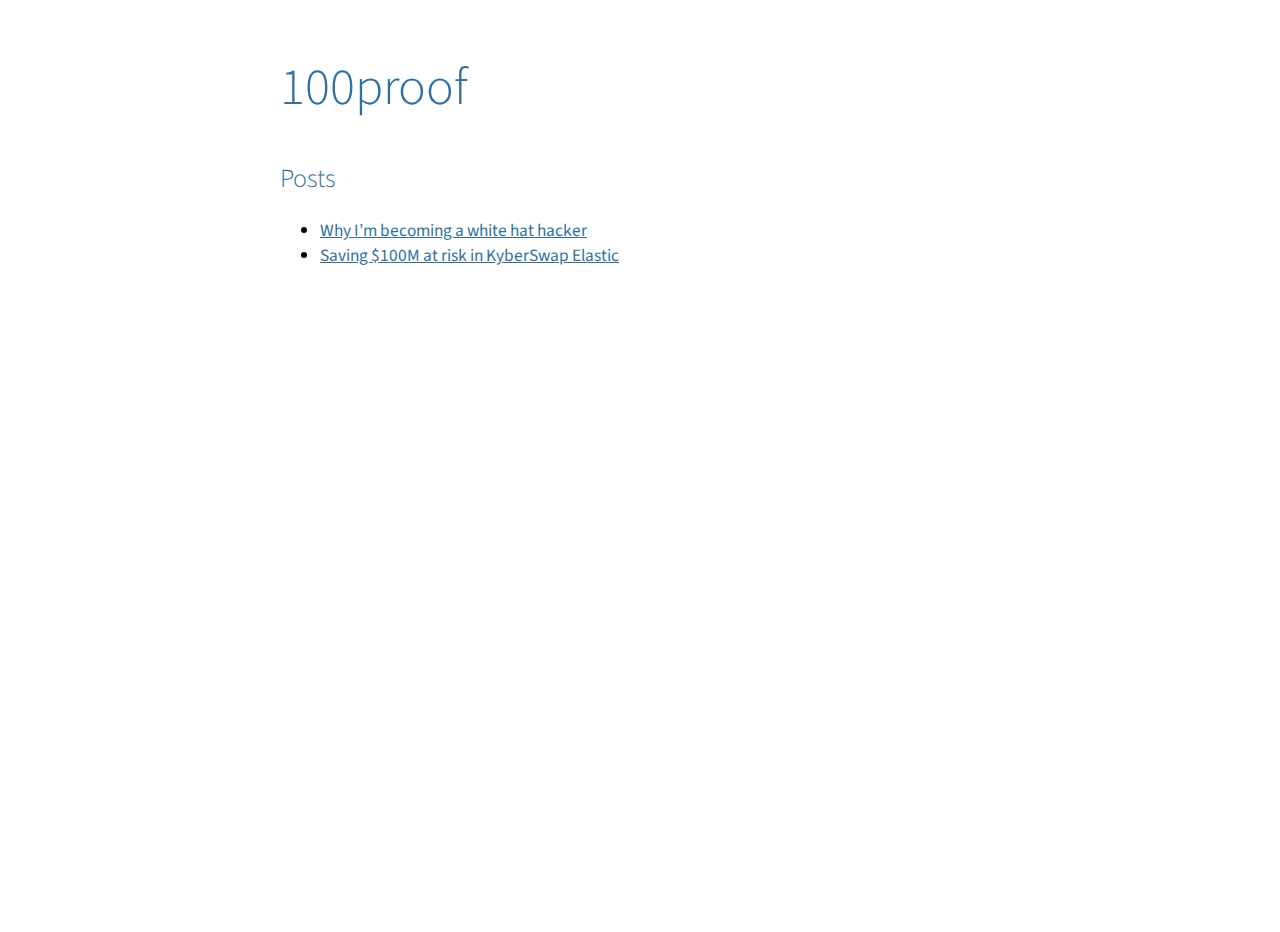
==== index.html @ 9314133e "Add KyberSwap post mortem" ====
<!DOCTYPE html>
<html xmlns="http://www.w3.org/1999/xhtml" lang="" xml:lang="">
<head>
  <meta charset="utf-8" />
  <meta name="generator" content="pandoc" />
  <meta name="viewport" content="width=device-width, initial-scale=1.0, user-scalable=yes" />
  <title>index</title>
  <style>
    code{white-space: pre-wrap;}
    span.smallcaps{font-variant: small-caps;}
    span.underline{text-decoration: underline;}
    div.column{display: inline-block; vertical-align: top; width: 50%;}
    div.hanging-indent{margin-left: 1.5em; text-indent: -1.5em;}
    ul.task-list{list-style: none;}
    .display.math{display: block; text-align: center; margin: 0.5rem auto;}
  </style>
  <link rel="stylesheet" type="text/css" href="https://fonts.googleapis.com/css2?family=Source+Sans+Pro:ital,wght@0,300;0,400;0,600;0,700;0,900;1,300;1,400;1,700">
  <link rel="stylesheet" href="./css/style.css" />
  <!--[if lt IE 9]>
    <script src="//cdnjs.cloudflare.com/ajax/libs/html5shiv/3.7.3/html5shiv-printshiv.min.js"></script>
  <![endif]-->
</head>
<!-- Google tag (gtag.js) -->
<script async src="https://www.googletagmanager.com/gtag/js?id=G-9E4B6L743K"></script>
<script>
  window.dataLayer = window.dataLayer || [];
  function gtag(){dataLayer.push(arguments);}
  gtag('js', new Date());

  gtag('config', 'G-9E4B6L743K');
</script>
<body>
<h1 id="proof">100proof</h1>
<h2 id="posts">Posts</h2>
<ul>
<li><a href="./why-white-hat-hacker.html">Why I’m becoming a white hat
hacker</a></li>
<li><a href="./kyberswap-post-mortem.html">Saving $100M at risk in
KyberSwap Elastic</a></li>
</ul>
</body>
</html>
---- css/style.css ----
html {
  min-height: 100%;
  height: 100%;
  max-width: 100%;
  margin: 0;
  padding: 2ch;
}

body {
  font-family: Source Sans Pro, Helvetica;
  font-weight: 400;
  font-size: 13pt;
  margin: auto;
  max-width: 80ch;
  width: 100%;
  flex-grow: 1;
/*  padding: 4ch; */

}

h1, h2, h3, h4, h5, h6 {
    font-weight: 300;
    color: #3070a0;
}

h1 {
    font-size: 3em;
}

p {
  color: #333333;
  line-height: 1.3em;
}

.author {
  font-size: 2em;
  font-weight: 300;
  color: #4080b0;
}

.date {
  font-size: 2em;
  font-weight: 300;
  color: #4080b0;
}

pre {
    padding: 10px 10px 10px 10px;
    font-size: 10pt;
}

pre.Agda {
    background-color: #EEEEFF;
    overflow: auto;
}

code {
    padding: 1px 2px 1px 2px;
    background-color: #EEEEFF;
    font-size: 10pt;
}

div.sourceCode {
    padding: 10px 10px 10px 10px;
    background-color: #EEEEFF;
    font-size: 10pt;
}

a:link {
  color: #3070a0;
}

a:visited {
  color: #3070a0;
}
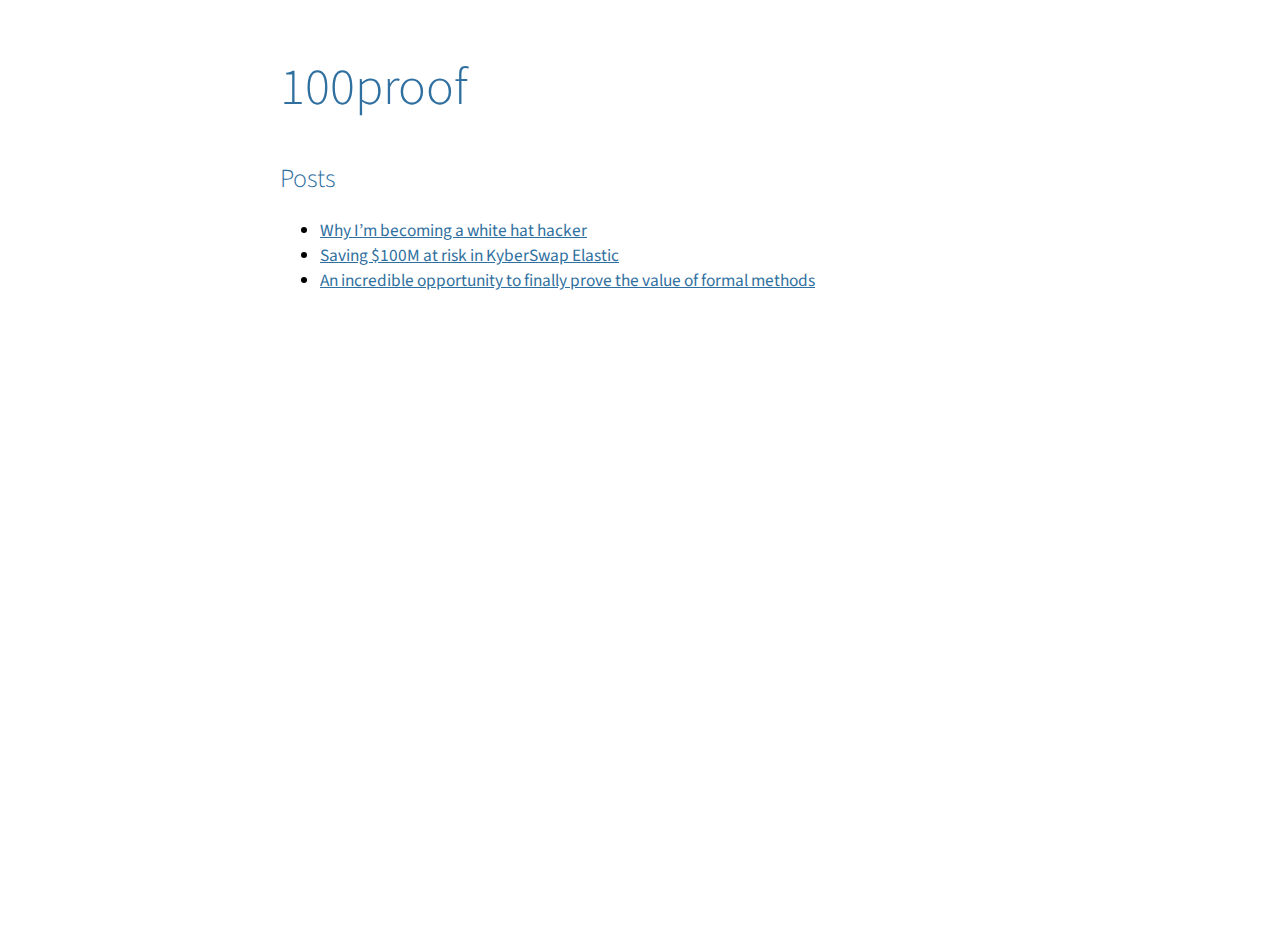
==== commit ac56c450: "Add open letter post" ====
--- a/index.html
+++ b/index.html
@@ -37,6 +37,8 @@
 hacker</a></li>
 <li><a href="./kyberswap-post-mortem.html">Saving $100M at risk in
 KyberSwap Elastic</a></li>
+<li><a href="./open-letter-on-fm.html">An incredible opportunity to
+finally prove the value of formal methods</a></li>
 </ul>
 </body>
 </html>
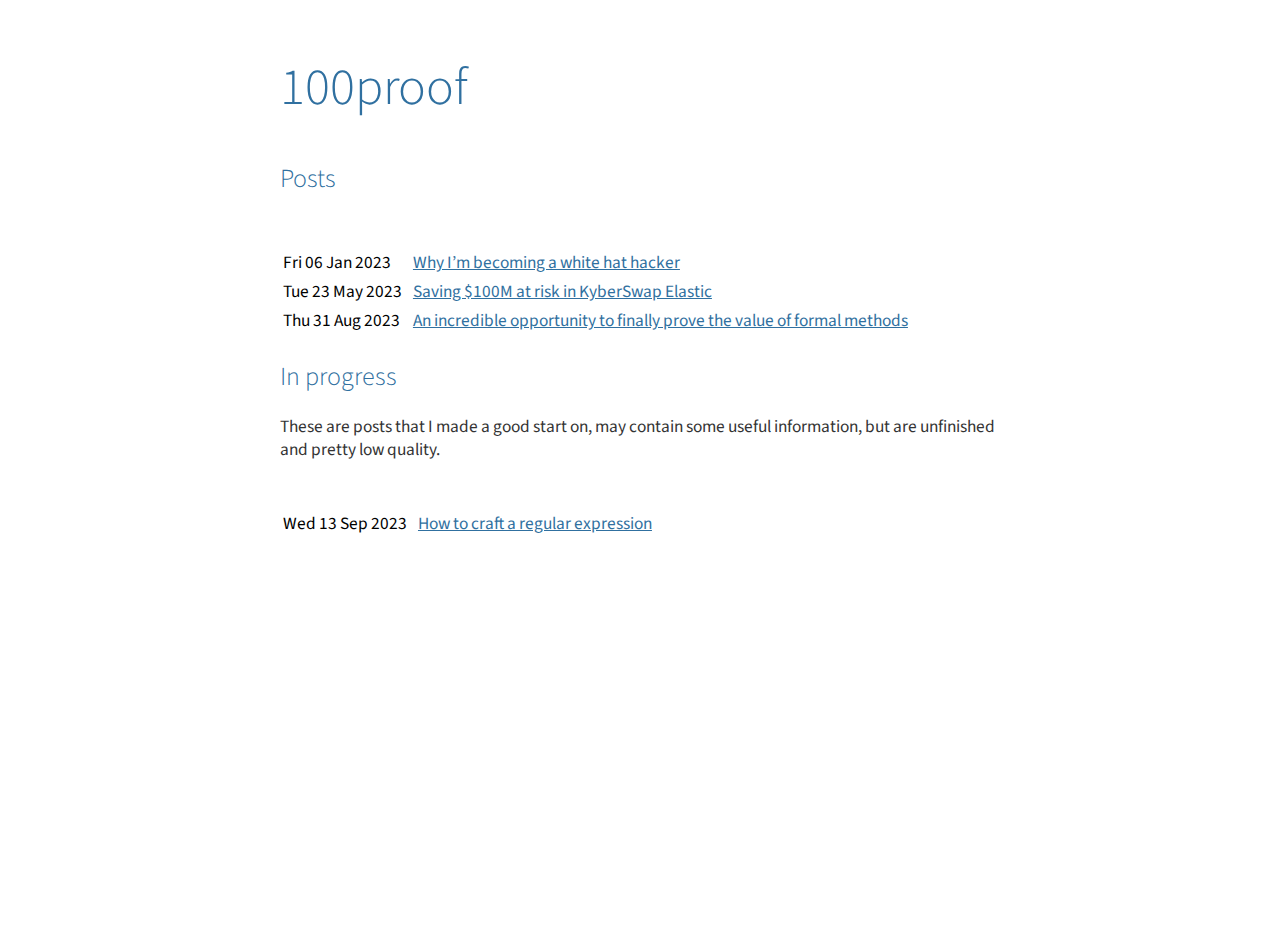
==== commit 9cdf3f9d: "Add post on how to craft a regex" ====
--- a/index.html
+++ b/index.html
@@ -31,14 +31,63 @@
 </script>
 <body>
 <h1 id="proof">100proof</h1>
+<style>
+td, th {
+   border: none!important;
+   padding-right:  5pt;
+}
+</style>
 <h2 id="posts">Posts</h2>
-<ul>
-<li><a href="./why-white-hat-hacker.html">Why I’m becoming a white hat
-hacker</a></li>
-<li><a href="./kyberswap-post-mortem.html">Saving $100M at risk in
-KyberSwap Elastic</a></li>
-<li><a href="./open-letter-on-fm.html">An incredible opportunity to
-finally prove the value of formal methods</a></li>
-</ul>
+<table>
+<colgroup>
+<col style="width: 19%" />
+<col style="width: 80%" />
+</colgroup>
+<thead>
+<tr class="header">
+<th> </th>
+<th> </th>
+</tr>
+</thead>
+<tbody>
+<tr class="odd">
+<td>Fri 06 Jan 2023</td>
+<td><a href="./why-white-hat-hacker.html">Why I’m becoming a white hat
+hacker</a></td>
+</tr>
+<tr class="even">
+<td>Tue 23 May 2023</td>
+<td><a href="./kyberswap-post-mortem.html">Saving $100M at risk in
+KyberSwap Elastic</a></td>
+</tr>
+<tr class="odd">
+<td>Thu 31 Aug 2023</td>
+<td><a href="./open-letter-on-fm.html">An incredible opportunity to
+finally prove the value of formal methods</a></td>
+</tr>
+</tbody>
+</table>
+<h2 id="in-progress">In progress</h2>
+<p>These are posts that I made a good start on, may contain some useful
+information, but are unfinished and pretty low quality.</p>
+<table>
+<colgroup>
+<col style="width: 19%" />
+<col style="width: 80%" />
+</colgroup>
+<thead>
+<tr class="header">
+<th> </th>
+<th> </th>
+</tr>
+</thead>
+<tbody>
+<tr class="odd">
+<td>Wed 13 Sep 2023</td>
+<td><a href="./how-to-craft-a-regex.html">How to craft a regular
+expression</a></td>
+</tr>
+</tbody>
+</table>
 </body>
 </html>
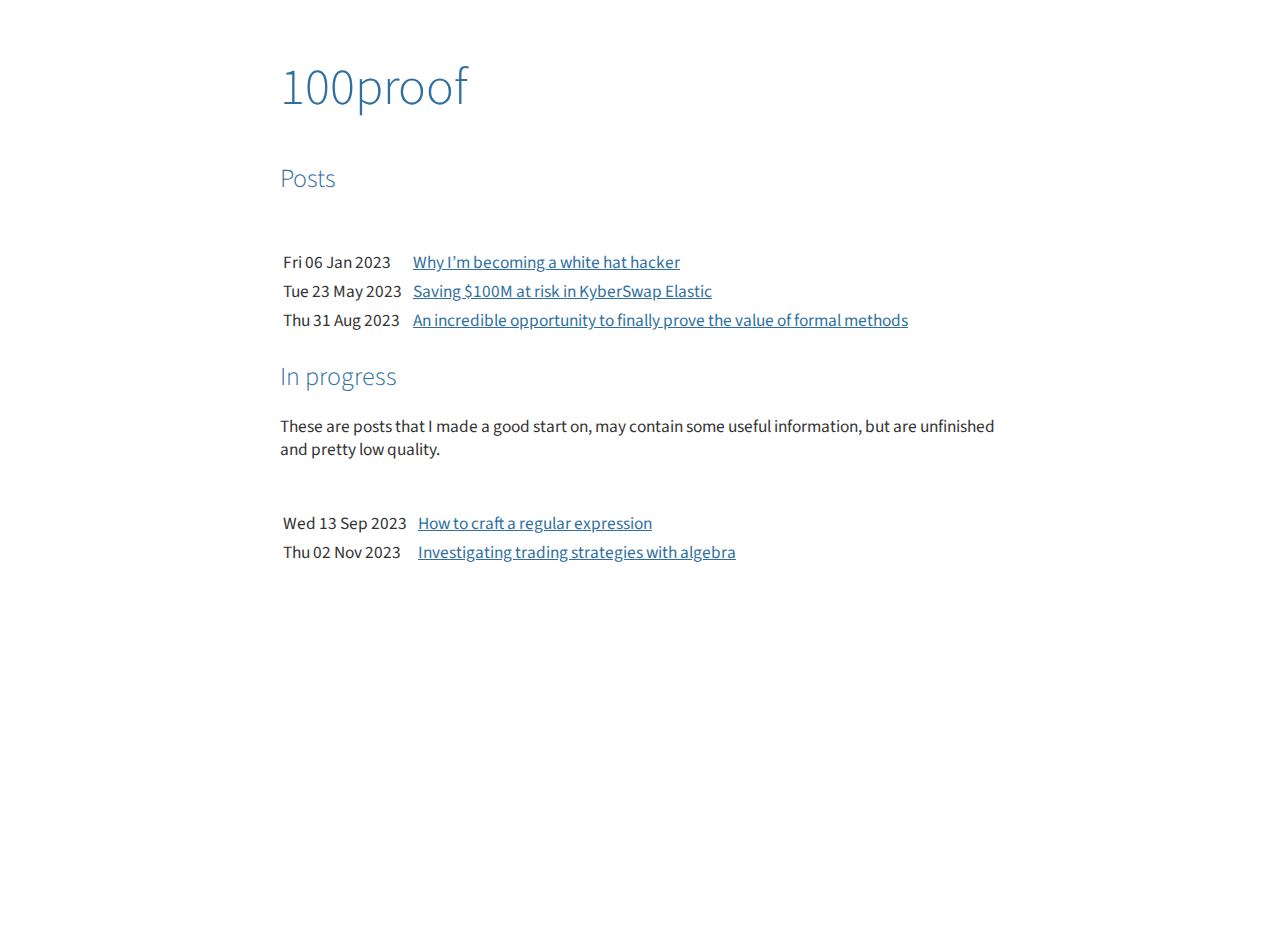
==== commit 0c7e90fb: "Add new post and update HTML for old posts" ====
--- a/index.html
+++ b/index.html
@@ -15,6 +15,7 @@
     .display.math{display: block; text-align: center; margin: 0.5rem auto;}
   </style>
   <link rel="stylesheet" type="text/css" href="https://fonts.googleapis.com/css2?family=Source+Sans+Pro:ital,wght@0,300;0,400;0,600;0,700;0,900;1,300;1,400;1,700">
+  <link rel="stylesheet" href="./css/katex.min.css" />
   <link rel="stylesheet" href="./css/style.css" />
   <!--[if lt IE 9]>
     <script src="//cdnjs.cloudflare.com/ajax/libs/html5shiv/3.7.3/html5shiv-printshiv.min.js"></script>
@@ -87,6 +88,11 @@
 <td><a href="./how-to-craft-a-regex.html">How to craft a regular
 expression</a></td>
 </tr>
+<tr class="even">
+<td>Thu 02 Nov 2023</td>
+<td><a href="./uniswap-v2-algebra.html">Investigating trading strategies
+with algebra</a></td>
+</tr>
 </tbody>
 </table>
 </body>
--- a/css/style.css
+++ b/css/style.css
@@ -14,8 +14,7 @@
   max-width: 80ch;
   width: 100%;
   flex-grow: 1;
-/*  padding: 4ch; */
-
+  color: #333333;
 }
 
 h1, h2, h3, h4, h5, h6 {
@@ -72,4 +71,8 @@
 
 a:visited {
   color: #3070a0;
+}
+
+.katex{
+  font-size: 1em;
 }